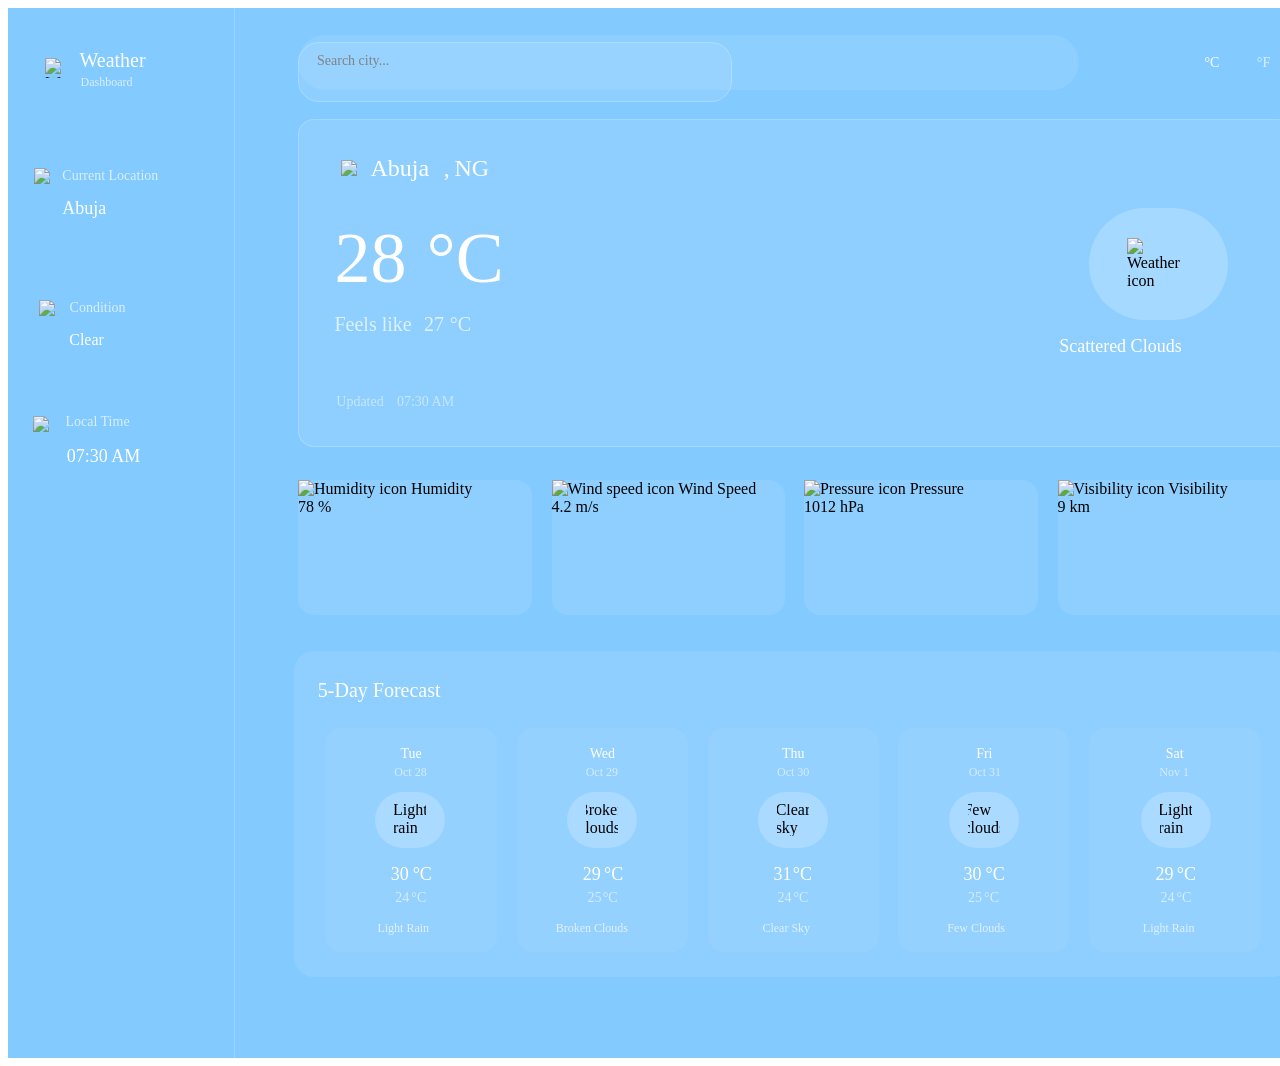
==== Pages/index.html @ b704915d "Remove unused SVG icons and mock API code; update API key comment in configs.js; add requirements.tx" ====
<!DOCTYPE html>
<html lang="en">
  <head>
    <meta charset="UTF-8" />
    <meta name="viewport" content="width=device-width, initial-scale=1.0" />
    <title>Weather Dashboard</title>
    <!-- Shared styles first -->
    <link rel="stylesheet" href="Style/shared.css" />
    <!-- Theme-specific styles -->
    <link rel="stylesheet" href="Style/day.css" />
    <link rel="stylesheet" href="Style/night.css" />
    <!-- Legacy base styles -->
    <link rel="stylesheet" href="style.css" />
  </head>
  <body>
    <!-- DAY THEME (Default)-->
     <div class="day-celsius" style="width: 1680px; height: 1050px; position: relative; background: #82CAFF; overflow: hidden">
  
  <!-- SEARCH BAR -->
  <div id="search-bar" class="search-bar" style="position: absolute; top: 34px; left: 290px; width: 400px; height: 42px; background: rgba(255, 255, 255, 0.10); border-radius: 21px; padding: 8px 16px; border: 1px rgba(255, 255, 255, 0.20) solid;">
    <input id="search-input" type="text" placeholder="Search city..." style="background: transparent; border: none; color: white; font-size: 14px; width: 100%; outline: none; font-family: Inter;" />
  </div>

  <div style="width: 994px; height: 326px; left: 290px; top: 111px; position: absolute; background: rgba(0, 0, 0, 0); border-radius: 21px">
    <div style="width: 994px; height: 326px; left: 0px; top: 0px; position: absolute">
      <div style="width: 994px; height: 326px; left: 0px; top: 0px; position: absolute; background: rgba(255, 255, 255, 0.10); border-radius: 16px; border: 1px rgba(255, 255, 255, 0.20) solid"></div>
    </div>
    <div style="width: 911.79px; height: 260px; left: 41.11px; top: 33px; position: absolute">
      <div style="width: 911.79px; height: 32px; left: 0px; top: 0px; position: absolute">
        <div style="width: 149.47px; height: 32px; left: 34.88px; top: 0px; position: absolute">
          <div id="city" style="width: 78.10px; left: -3.55px; top: 0px; position: absolute; color: white; font-size: 24px; font-family: Inter; font-weight: 400; line-height: 32px; word-wrap: break-word">Abuja</div>
          <div id="country" style="width: 43.20px; left: 80.40px; top: 0px; position: absolute; color: white; font-size: 24px; font-family: Inter; font-weight: 400; line-height: 32px; word-wrap: break-word">NG</div>
          <div style="width: 15.60px; left: 69.70px; top: 0px; position: absolute; color: white; font-size: 24px; font-family: Inter; font-weight: 400; line-height: 32px; word-wrap: break-word">,</div>
        </div>
        <div style="width: 20px; height: 20px; left: -0.11px; top: 6px; position: absolute; overflow: hidden; display: flex; align-items: center; justify-content: center;">
          <img src="assets/icons/sidebar/pin.svg" alt="Location" style="width: 16px; height: 16px; opacity: 0.9;" />
        </div>
      </div>
      <div style="width: 911.79px; height: 152px; left: 0px; top: 56px; position: absolute">
        <div style="width: 184.35px; height: 152px; left: 727.44px; top: 0px; position: absolute">
          <div style="width: 139.51px; height: 112px; left: 22.42px; top: 0px; position: absolute">
            <div style="width: 139.51px; height: 112px; left: 0px; top: 0px; position: absolute; background: rgba(255, 255, 255, 0.20); border-radius: 9999px"></div>
            <div class="condition-icon" style="width: 64px; height: 64px; left: 38px; top: 24px; position: absolute; display: flex; align-items: center; justify-content: center;">
              <img id="weather-icon" src="assets/icons/cloud.svg" alt="Weather icon" />
            </div>
          </div>
          <div style="width: 184.35px; height: 28px; left: 0px; top: 124px; position: absolute">
            <div style="width: 184.35px; height: 28px; left: 0px; top: 0px; position: absolute"></div>
            <div id="condition" style="width: 162.80px; left: -7.40px; top: 0px; position: absolute; color: white; font-size: 18px; font-family: Inter; font-weight: 400; text-transform: capitalize; line-height: 28px; word-wrap: break-word">Scattered clouds</div>
          </div>
        </div>
      </div>
      <div style="width: 911.79px; height: 20px; left: 0px; top: 240px; position: absolute">
        <div id="updated-time" style="width: 69.30px; left: 57.85px; top: 0px; position: absolute; color: rgba(255, 255, 255, 0.50); font-size: 14px; font-family: Inter; font-weight: 400; line-height: 20px; word-wrap: break-word">07:30 AM</div>
        <div style="width: 62.70px; left: -2.85px; top: 0px; position: absolute; color: rgba(255, 255, 255, 0.50); font-size: 14px; font-family: Inter; font-weight: 400; line-height: 20px; word-wrap: break-word">Updated</div>
      </div>
    </div>
  </div>
  <div style="width: 992px; height: 135px; left: 290px; top: 472px; position: absolute">
    <div class="stat-card" style="width: 233.70px; height: 135px; left: 0px; top: 0px; position: absolute; background: rgba(255, 255, 255, 0.10); border-radius: 16px">
      <div class="stat-card__content">
        <div class="stat-card__label">
          <span class="stat-card__icon">
            <img src="assets/icons/droplet.svg" alt="Humidity icon" />
          </span>
          <span class="stat-card__label-text">Humidity</span>
        </div>
        <div class="stat-card__value">
          <span id="humidity" class="stat-card__number">78</span>
          <span class="stat-card__unit">%</span>
        </div>
      </div>
    </div>
    <div class="stat-card" style="width: 233.70px; height: 135px; left: 505.94px; top: 0px; position: absolute; background: rgba(255, 255, 255, 0.10); border-radius: 16px">
      <div class="stat-card__content">
        <div class="stat-card__label">
          <span class="stat-card__icon">
            <img src="assets/icons/gauge.svg" alt="Pressure icon" />
          </span>
          <span class="stat-card__label-text">Pressure</span>
        </div>
        <div class="stat-card__value">
          <span id="pressure" class="stat-card__number">1012</span>
          <span class="stat-card__unit">hPa</span>
        </div>
      </div>
    </div>
    <div class="stat-card" style="width: 233.70px; height: 135px; left: 253.59px; top: 0px; position: absolute; background: rgba(255, 255, 255, 0.10); border-radius: 16px">
      <div class="stat-card__content">
        <div class="stat-card__label">
          <span class="stat-card__icon">
            <img src="assets/icons/wind.svg" alt="Wind speed icon" />
          </span>
          <span class="stat-card__label-text">Wind Speed</span>
        </div>
        <div class="stat-card__value">
          <span id="wind" class="stat-card__number">4.2</span>
          <span class="stat-card__unit">m/s</span>
        </div>
      </div>
    </div>
    <div class="stat-card" style="width: 233.70px; height: 135px; left: 759.54px; top: 0px; position: absolute; background: rgba(255, 255, 255, 0.10); border-radius: 16px">
      <div class="stat-card__content">
        <div class="stat-card__label">
          <span class="stat-card__icon">
            <img src="assets/icons/eye.svg" alt="Visibility icon" />
          </span>
          <span class="stat-card__label-text">Visibility</span>
        </div>
        <div class="stat-card__value">
          <span id="visibility" class="stat-card__number">9</span>
          <span class="stat-card__unit">km</span>
        </div>
      </div>
    </div>
  </div>
  <!-- FORECAST SECTION -->
  <section id="forecast" style="width: 998px; height: 326px; left: 286px; top: 643px; position: absolute; background: rgba(255, 255, 255, 0.10); border-radius: 20px">
    <div style="width: 998px; height: 326px; left: 0px; top: 0px; position: absolute; border-radius: 20px"></div>
    <div style="width: 935.47px; height: 28px; left: 31.27px; top: 25px; position: absolute">
      <div style="width: 163.90px; left: -7.45px; top: 0px; position: absolute; color: white; font-size: 20px; font-family: Inter; font-weight: 400; line-height: 28px; word-wrap: break-word">5-Day Forecast</div>
    </div>
    <div style="width: 935.47px; height: 224px; left: 31.27px; top: 77px; position: absolute">
      <div style="width: 171.34px; height: 224px; left: 0px; top: 0px; position: absolute; background: rgba(0, 0, 0, 0); border-radius: 20px">
        <div style="width: 171.34px; height: 224px; left: 0px; top: 0px; position: absolute; background: rgba(255, 255, 255, 0.05); border-radius: 16px"></div>
        <div style="width: 70.04px; height: 56px; left: 50.03px; top: 64px; position: absolute">
          <div style="width: 70.04px; height: 56px; left: 0px; top: 0px; position: absolute; background: rgba(255, 255, 255, 0.20); border-radius: 9999px"></div>
          <div style="width: 32px; height: 32px; left: 19px; top: 12px; position: absolute; overflow: hidden; display: flex; align-items: center; justify-content: center;">
            <img src="assets/icons/cloud-rain.svg" alt="Light rain icon" class="forecast-icon" />
          </div>
        </div>
        <div style="width: 56.28px; height: 48px; left: 57.53px; top: 132px; position: absolute">
          <div style="width: 45px; height: 20px; left: 5px; top: 28px; position: absolute">
            <div style="width: 20.40px; left: 4.30px; top: 0px; position: absolute; text-align: center; color: rgba(255, 255, 255, 0.60); font-size: 14px; font-family: Inter; font-weight: 400; line-height: 20px; word-wrap: break-word">24</div>
            <div style="width: 19.20px; left: 21.40px; top: 0px; position: absolute; text-align: center; color: rgba(255, 255, 255, 0.60); font-size: 14px; font-family: Inter; font-weight: 400; line-height: 20px; word-wrap: break-word">°C</div>
          </div>
          <div style="width: 45px; height: 28px; left: 5px; top: 0px; position: absolute">
            <div style="width: 28.80px; left: -2.40px; top: 0px; position: absolute; text-align: center; color: white; font-size: 18px; font-family: Inter; font-weight: 400; line-height: 28px; word-wrap: break-word">30</div>
            <div style="width: 25.20px; left: 21.90px; top: 0px; position: absolute; text-align: center; color: white; font-size: 18px; font-family: Inter; font-weight: 400; line-height: 28px; word-wrap: break-word">°C</div>
          </div>
        </div>
        <div style="width: 47.52px; height: 36px; left: 61.28px; top: 16px; position: absolute">
          <div style="width: 38px; height: 20px; left: 5px; top: 0px; position: absolute">
            <div style="width: 30px; left: 4.50px; top: 0px; position: absolute; text-align: center; color: white; font-size: 14px; font-family: Inter; font-weight: 400; line-height: 20px; word-wrap: break-word">Tue</div>
          </div>
          <div style="width: 38px; height: 16px; left: 5px; top: 20px; position: absolute">
            <div style="width: 45.60px; left: -3.80px; top: 0px; position: absolute; text-align: center; color: rgba(255, 255, 255, 0.60); font-size: 12px; font-family: Inter; font-weight: 400; line-height: 16px; word-wrap: break-word">Oct 28</div>
          </div>
        </div>
        <div style="width: 70.04px; height: 16px; left: 50.03px; top: 192px; position: absolute">
          <div style="width: 61.60px; left: -2.80px; top: 0px; position: absolute; text-align: center; color: rgba(255, 255, 255, 0.70); font-size: 12px; font-family: Inter; font-weight: 400; text-transform: capitalize; line-height: 16px; word-wrap: break-word">Light rain</div>
        </div>
      </div>
      <div style="width: 171.34px; height: 224px; left: 191.35px; top: 0px; position: absolute; background: rgba(0, 0, 0, 0); border-radius: 20px">
        <div style="width: 171.34px; height: 224px; left: 0px; top: 0px; position: absolute; background: rgba(255, 255, 255, 0.05); border-radius: 16px"></div>
        <div style="width: 70.04px; height: 56px; left: 50.03px; top: 64px; position: absolute">
          <div style="width: 70.04px; height: 56px; left: 0px; top: 0px; position: absolute; background: rgba(255, 255, 255, 0.20); border-radius: 9999px"></div>
          <div style="width: 32px; height: 32px; left: 19px; top: 12px; position: absolute; overflow: hidden; display: flex; align-items: center; justify-content: center;">
            <img src="assets/icons/cloud.svg" alt="Broken clouds icon" class="forecast-icon" />
          </div>
        </div>
        <div style="width: 55.03px; height: 48px; left: 57.53px; top: 132px; position: absolute">
          <div style="width: 55.03px; height: 48px; left: 0px; top: 0px; position: absolute"></div>
          <div style="width: 44px; height: 20px; left: 6px; top: 28px; position: absolute">
            <div style="width: 44px; height: 20px; left: 0px; top: 0px; position: absolute"></div>
            <div style="width: 20.40px; left: 4.30px; top: 0px; position: absolute; text-align: center; color: rgba(255, 255, 255, 0.60); font-size: 14px; font-family: Inter; font-weight: 400; line-height: 20px; word-wrap: break-word">25</div>
            <div style="width: 19.20px; left: 20.40px; top: 0px; position: absolute; text-align: center; color: rgba(255, 255, 255, 0.60); font-size: 14px; font-family: Inter; font-weight: 400; line-height: 20px; word-wrap: break-word">°C</div>
          </div>
          <div style="width: 44px; height: 28px; left: 6px; top: 0px; position: absolute">
            <div style="width: 44px; height: 28px; left: 0px; top: 0px; position: absolute"></div>
            <div style="width: 27.60px; left: -2.30px; top: 0px; position: absolute; text-align: center; color: white; font-size: 18px; font-family: Inter; font-weight: 400; line-height: 28px; word-wrap: break-word">29</div>
            <div style="width: 25.20px; left: 20.90px; top: 0px; position: absolute; text-align: center; color: white; font-size: 18px; font-family: Inter; font-weight: 400; line-height: 28px; word-wrap: break-word">°C</div>
          </div>
        </div>
        <div style="width: 47.52px; height: 36px; left: 61.28px; top: 16px; position: absolute">
          <div style="width: 47.52px; height: 36px; left: 0px; top: 0px; position: absolute"></div>
          <div style="width: 38px; height: 20px; left: 5px; top: 0px; position: absolute">
            <div style="width: 38px; height: 20px; left: 0px; top: 0px; position: absolute"></div>
            <div style="width: 37.20px; left: 0.90px; top: 0px; position: absolute; text-align: center; color: white; font-size: 14px; font-family: Inter; font-weight: 400; line-height: 20px; word-wrap: break-word">Wed</div>
          </div>
          <div style="width: 38px; height: 16px; left: 5px; top: 20px; position: absolute">
            <div style="width: 38px; height: 16px; left: 0px; top: 0px; position: absolute"></div>
            <div style="width: 45.60px; left: -3.80px; top: 0px; position: absolute; text-align: center; color: rgba(255, 255, 255, 0.60); font-size: 12px; font-family: Inter; font-weight: 400; line-height: 16px; word-wrap: break-word">Oct 29</div>
          </div>
        </div>
        <div style="width: 103.80px; height: 16px; left: 33.77px; top: 192px; position: absolute">
          <div style="width: 91.30px; left: -4.15px; top: 0px; position: absolute; text-align: center; color: rgba(255, 255, 255, 0.70); font-size: 12px; font-family: Inter; font-weight: 400; text-transform: capitalize; line-height: 16px; word-wrap: break-word">Broken clouds</div>
        </div>
      </div>
      <div style="width: 171.34px; height: 224px; left: 382.69px; top: 0px; position: absolute; background: rgba(0, 0, 0, 0); border-radius: 20px">
        <div style="width: 171.34px; height: 224px; left: 0px; top: 0px; position: absolute; background: rgba(255, 255, 255, 0.05); border-radius: 16px"></div>
        <div style="width: 70.04px; height: 56px; left: 50.03px; top: 64px; position: absolute">
          <div style="width: 70.04px; height: 56px; left: 0px; top: 0px; position: absolute; background: rgba(255, 255, 255, 0.20); border-radius: 9999px"></div>
          <div style="width: 32px; height: 32px; left: 19px; top: 12px; position: absolute; overflow: hidden; display: flex; align-items: center; justify-content: center;">
            <img src="assets/icons/sun.svg" alt="Clear sky icon" class="forecast-icon" />
          </div>
        </div>
        <div style="width: 51.28px; height: 48px; left: 60.03px; top: 132px; position: absolute">
          <div style="width: 51.28px; height: 48px; left: 0px; top: 0px; position: absolute"></div>
          <div style="width: 41px; height: 20px; left: 5px; top: 28px; position: absolute">
            <div style="width: 41px; height: 20px; left: 0px; top: 0px; position: absolute"></div>
            <div style="width: 20.40px; left: 1.30px; top: 0px; position: absolute; text-align: center; color: rgba(255, 255, 255, 0.60); font-size: 14px; font-family: Inter; font-weight: 400; line-height: 20px; word-wrap: break-word">24</div>
            <div style="width: 19.20px; left: 18.40px; top: 0px; position: absolute; text-align: center; color: rgba(255, 255, 255, 0.60); font-size: 14px; font-family: Inter; font-weight: 400; line-height: 20px; word-wrap: break-word">°C</div>
          </div>
          <div style="width: 41px; height: 28px; left: 5px; top: 0px; position: absolute">
            <div style="width: 41px; height: 28px; left: 0px; top: 0px; position: absolute"></div>
            <div style="width: 22.80px; left: -1.90px; top: 0px; position: absolute; text-align: center; color: white; font-size: 18px; font-family: Inter; font-weight: 400; line-height: 28px; word-wrap: break-word">31</div>
            <div style="width: 25.20px; left: 16.90px; top: 0px; position: absolute; text-align: center; color: white; font-size: 18px; font-family: Inter; font-weight: 400; line-height: 28px; word-wrap: break-word">°C</div>
          </div>
        </div>
        <div style="width: 67.53px; height: 16px; left: 51.28px; top: 192px; position: absolute">
          <div style="width: 67.53px; height: 16px; left: 0px; top: 0px; position: absolute"></div>
          <div style="width: 59.40px; left: -2.70px; top: 0px; position: absolute; text-align: center; color: rgba(255, 255, 255, 0.70); font-size: 12px; font-family: Inter; font-weight: 400; text-transform: capitalize; line-height: 16px; word-wrap: break-word">Clear sky</div>
        </div>
        <div style="width: 47.52px; height: 36px; left: 61.28px; top: 16px; position: absolute">
          <div style="width: 47.52px; height: 36px; left: 0px; top: 0px; position: absolute"></div>
          <div style="width: 38px; height: 20px; left: 5px; top: 0px; position: absolute">
            <div style="width: 38px; height: 20px; left: 0px; top: 0px; position: absolute"></div>
            <div style="width: 31.20px; left: 3.40px; top: 0px; position: absolute; text-align: center; color: white; font-size: 14px; font-family: Inter; font-weight: 400; line-height: 20px; word-wrap: break-word">Thu</div>
          </div>
          <div style="width: 38px; height: 16px; left: 5px; top: 20px; position: absolute">
            <div style="width: 38px; height: 16px; left: 0px; top: 0px; position: absolute"></div>
            <div style="width: 45.60px; left: -3.80px; top: 0px; position: absolute; text-align: center; color: rgba(255, 255, 255, 0.60); font-size: 12px; font-family: Inter; font-weight: 400; line-height: 16px; word-wrap: break-word">Oct 30</div>
          </div>
        </div>
      </div>
      <div style="width: 171.34px; height: 224px; left: 572.79px; top: 0px; position: absolute; background: rgba(0, 0, 0, 0); border-radius: 20px">
        <div style="width: 171.34px; height: 224px; left: 0px; top: 0px; position: absolute; background: rgba(255, 255, 255, 0.05); border-radius: 16px"></div>
        <div style="width: 70.04px; height: 56px; left: 51.28px; top: 64px; position: absolute">
          <div style="width: 70.04px; height: 56px; left: 0px; top: 0px; position: absolute; background: rgba(255, 255, 255, 0.20); border-radius: 9999px"></div>
          <div style="width: 32px; height: 32px; left: 19px; top: 12px; position: absolute; overflow: hidden; display: flex; align-items: center; justify-content: center;">
            <img src="assets/icons/cloud-sun.svg" alt="Few clouds icon" class="forecast-icon" />
          </div>
        </div>
        <div style="width: 56.28px; height: 48px; left: 57.53px; top: 132px; position: absolute">
          <div style="width: 45px; height: 20px; left: 5px; top: 28px; position: absolute">
            <div style="width: 19.20px; left: 21.40px; top: 0px; position: absolute; text-align: center; color: rgba(255, 255, 255, 0.60); font-size: 14px; font-family: Inter; font-weight: 400; line-height: 20px; word-wrap: break-word">°C</div>
            <div style="width: 20.40px; left: 4.30px; top: 0px; position: absolute; text-align: center; color: rgba(255, 255, 255, 0.60); font-size: 14px; font-family: Inter; font-weight: 400; line-height: 20px; word-wrap: break-word">25</div>
          </div>
          <div style="width: 45px; height: 28px; left: 5px; top: 0px; position: absolute">
            <div style="width: 45px; height: 28px; left: 0px; top: 0px; position: absolute"></div>
            <div style="width: 25.20px; left: 21.90px; top: 0px; position: absolute; text-align: center; color: white; font-size: 18px; font-family: Inter; font-weight: 400; line-height: 28px; word-wrap: break-word">°C</div>
            <div style="width: 28.80px; left: -2.40px; top: 0px; position: absolute; text-align: center; color: white; font-size: 18px; font-family: Inter; font-weight: 400; line-height: 28px; word-wrap: break-word">30</div>
          </div>
        </div>
        <div style="width: 45.02px; height: 36px; left: 63.78px; top: 16px; position: absolute">
          <div style="width: 45.02px; height: 36px; left: 0px; top: 0px; position: absolute"></div>
          <div style="width: 36px; height: 20px; left: 5px; top: 0px; position: absolute">
            <div style="width: 36px; height: 20px; left: 0px; top: 0px; position: absolute"></div>
            <div style="width: 20.40px; left: 7.30px; top: 0px; position: absolute; text-align: center; color: white; font-size: 14px; font-family: Inter; font-weight: 400; line-height: 20px; word-wrap: break-word">Fri</div>
          </div>
          <div style="width: 36px; height: 16px; left: 5px; top: 20px; position: absolute">
            <div style="width: 36px; height: 16px; left: 0px; top: 0px; position: absolute"></div>
            <div style="width: 43.20px; left: -3.60px; top: 0px; position: absolute; text-align: center; color: rgba(255, 255, 255, 0.60); font-size: 12px; font-family: Inter; font-weight: 400; line-height: 16px; word-wrap: break-word">Oct 31</div>
          </div>
        </div>
        <div style="width: 82.54px; height: 16px; left: 45.02px; top: 192px; position: absolute">
          <div style="width: 82.54px; height: 16px; left: 0px; top: 0px; position: absolute"></div>
          <div style="width: 72.60px; left: -3.30px; top: 0px; position: absolute; text-align: center; color: rgba(255, 255, 255, 0.70); font-size: 12px; font-family: Inter; font-weight: 400; text-transform: capitalize; line-height: 16px; word-wrap: break-word">Few clouds</div>
        </div>
      </div>
      <div style="width: 171.34px; height: 224px; left: 764.13px; top: 0px; position: absolute; background: rgba(0, 0, 0, 0); border-radius: 20px">
        <div style="width: 171.34px; height: 224px; left: 0px; top: 0px; position: absolute; background: rgba(255, 255, 255, 0.05); border-radius: 16px"></div>
        <div style="width: 70.04px; height: 56px; left: 51.28px; top: 64px; position: absolute">
          <div style="width: 70.04px; height: 56px; left: 0px; top: 0px; position: absolute; background: rgba(255, 255, 255, 0.20); border-radius: 9999px"></div>
          <div style="width: 32px; height: 32px; left: 19px; top: 12px; position: absolute; overflow: hidden; display: flex; align-items: center; justify-content: center;">
            <img src="assets/icons/cloud-rain.svg" alt="Light rain icon" class="forecast-icon" />
          </div>
        </div>
        <div style="width: 55.03px; height: 48px; left: 57.53px; top: 132px; position: absolute">
          <div style="width: 55.03px; height: 48px; left: 0px; top: 0px; position: absolute"></div>
          <div style="width: 44px; height: 20px; left: 6px; top: 28px; position: absolute">
            <div style="width: 44px; height: 20px; left: 0px; top: 0px; position: absolute"></div>
            <div style="width: 20.40px; left: 4.30px; top: 0px; position: absolute; text-align: center; color: rgba(255, 255, 255, 0.60); font-size: 14px; font-family: Inter; font-weight: 400; line-height: 20px; word-wrap: break-word">24</div>
            <div style="width: 19.20px; left: 21.40px; top: 0px; position: absolute; text-align: center; color: rgba(255, 255, 255, 0.60); font-size: 14px; font-family: Inter; font-weight: 400; line-height: 20px; word-wrap: break-word">°C</div>
          </div>
          <div style="width: 44px; height: 28px; left: 6px; top: 0px; position: absolute">
            <div style="width: 44px; height: 28px; left: 0px; top: 0px; position: absolute"></div>
            <div style="width: 27.60px; left: -2.30px; top: 0px; position: absolute; text-align: center; color: white; font-size: 18px; font-family: Inter; font-weight: 400; line-height: 28px; word-wrap: break-word">29</div>
            <div style="width: 25.20px; left: 20.90px; top: 0px; position: absolute; text-align: center; color: white; font-size: 18px; font-family: Inter; font-weight: 400; line-height: 28px; word-wrap: break-word">°C</div>
          </div>
        </div>
        <div style="width: 38.77px; height: 36px; left: 66.28px; top: 16px; position: absolute">
          <div style="width: 38.77px; height: 36px; left: 0px; top: 0px; position: absolute"></div>
          <div style="width: 31px; height: 20px; left: 3px; top: 0px; position: absolute">
            <div style="width: 26.40px; left: 2.80px; top: 0px; position: absolute; text-align: center; color: white; font-size: 14px; font-family: Inter; font-weight: 400; line-height: 20px; word-wrap: break-word">Sat</div>
          </div>
          <div style="width: 31px; height: 16px; left: 3px; top: 20px; position: absolute">
            <div style="width: 37.20px; left: -3.10px; top: 0px; position: absolute; text-align: center; color: rgba(255, 255, 255, 0.60); font-size: 12px; font-family: Inter; font-weight: 400; line-height: 16px; word-wrap: break-word">Nov 1</div>
          </div>
        </div>
        <div style="width: 70.04px; height: 16px; left: 51.28px; top: 192px; position: absolute">
          <div style="width: 70.04px; height: 16px; left: 0px; top: 0px; position: absolute"></div>
          <div style="width: 61.60px; left: -2.80px; top: 0px; position: absolute; text-align: center; color: rgba(255, 255, 255, 0.70); font-size: 12px; font-family: Inter; font-weight: 400; text-transform: capitalize; line-height: 16px; word-wrap: break-word">Light rain</div>
        </div>
      </div>
    </div>
  </section>
  <div style="width: 220.47px; height: 108px; left: 331.11px; top: 222px; position: absolute">
    <div style="width: 220.47px; height: 28px; left: 0px; top: 80px; position: absolute">
      <div id="feels-like" style="width: 25.20px; left: 84.89px; top: 0px; position: absolute; color: rgba(255, 255, 255, 0.70); font-size: 20px; font-family: Inter; font-weight: 400; line-height: 28px; word-wrap: break-word">27</div>
      <div style="width: 102.30px; left: -4.65px; top: 0px; position: absolute; color: rgba(255, 255, 255, 0.70); font-size: 20px; font-family: Inter; font-weight: 400; line-height: 28px; word-wrap: break-word">Feels like</div>
      <div style="width: 28.80px; left: 110.60px; top: 0px; position: absolute; color: rgba(255, 255, 255, 0.70); font-size: 20px; font-family: Inter; font-weight: 400; line-height: 28px; word-wrap: break-word">°C</div>
    </div>
    <div style="width: 220.47px; height: 72px; left: 0px; top: 0px; position: absolute">
      <div style="width: 93.50px; left: 87.75px; top: -8px; position: absolute; color: white; font-size: 72px; font-family: Inter; font-weight: 400; line-height: 72px; word-wrap: break-word">°C</div>
      <div id="temperature" style="width: 101.20px; left: -4.60px; top: -8px; position: absolute; color: white; font-size: 72px; font-family: Inter; font-weight: 400; line-height: 72px; word-wrap: break-word">28</div>
    </div>
  </div>
  <div style="width: 109px; height: 42px; left: 1175px; top: 34px; position: absolute; background: rgba(0, 0, 0, 0); border-radius: 17px">
    <div id="celsius-btn" style="width: 48px; height: 32px; left: 5px; top: 5px; position: absolute; cursor: pointer;">
      <div style="width: 19.20px; left: 14.40px; top: 6px; position: absolute; text-align: center; color: white; font-size: 14px; font-family: Inter; font-weight: 400; line-height: 20px; word-wrap: break-word">°C</div>
    </div>
    <div id="fahrenheit-btn" style="width: 47px; height: 32px; left: 57px; top: 5px; position: absolute; cursor: pointer;">
      <div style="width: 18px; left: 14.50px; top: 6px; position: absolute; text-align: center; color: rgba(255, 255, 255, 0.70); font-size: 14px; font-family: Inter; font-weight: 400; line-height: 20px; word-wrap: break-word">°F</div>
    </div>
  </div>
  <div style="width: 55.31px; height: 781.27px; left: 1071.27px; top: 27px; position: absolute; transform: rotate(90deg); transform-origin: top left; background: rgba(255, 255, 255, 0.09); border-radius: 36px"></div>
  <div style="width: 226px; height: 982px; left: 0px; top: 0px; position: absolute">
    <div style="width: 0.99px; height: 1534px; left: 226px; top: 0px; position: absolute; background: rgba(255, 255, 255, 0.20)"></div>
    <div style="width: 226px; height: 923px; left: 0px; top: 0px; position: absolute">
      <div style="width: 226px; height: 923px; left: 0px; top: 0px; position: absolute"></div>
      <div style="width: 182.74px; height: 44px; left: 29.74px; top: 38px; position: absolute">
        <div style="width: 182.74px; height: 44px; left: 0px; top: 0px; position: absolute">
          <div style="width: 35.31px; height: 40px; left: 0px; top: 2px; position: absolute; display: flex; align-items: center; justify-content: center;">
            <img src="assets/icons/sidebar/cloud.svg" alt="Weather" style="width: 20px; height: 20px; opacity: 0.9;" />
          </div>
          <div style="width: 73.27px; height: 44px; left: 45.91px; top: 0px; position: absolute">
            <div style="width: 73.27px; height: 16px; left: 0px; top: 28px; position: absolute">
              <div style="width: 68.20px; left: -3.10px; top: 0px; position: absolute; color: rgba(255, 255, 255, 0.70); font-size: 12px; font-family: Inter; font-weight: 400; line-height: 16px; word-wrap: break-word">Dashboard</div>
            </div>
            <div style="width: 73.27px; height: 28px; left: 0px; top: 0px; position: absolute">
              <div style="width: 91.30px; left: -4.15px; top: 0px; position: absolute; color: white; font-size: 20px; font-family: Inter; font-weight: 400; line-height: 28px; word-wrap: break-word">Weather</div>
            </div>
          </div>
        </div>
      </div>
      <div style="width: 182.74px; height: 56px; left: 43.61px; top: 290px; position: absolute">
        <div style="width: 182.74px; height: 28px; left: 0px; top: 28px; position: absolute">
          <div id="side-condition" style="width: 55.20px; left: 17.62px; top: 0px; position: absolute; color: white; font-size: 16px; font-family: Inter; font-weight: 400; line-height: 28px; word-wrap: break-word">Clear</div>
        </div>
        <div style="width: 182.74px; height: 20px; left: 0px; top: 0px; position: absolute">
          <div style="width: 16px; height: 16px; left: -13px; top: 2px; position: absolute; overflow: hidden; display: flex; align-items: center; justify-content: center;">
            <img src="assets/icons/sidebar/cloud.svg" alt="Condition" style="width: 16px; height: 16px; object-fit: contain; opacity: 0.9;" />
          </div>
          <div style="width: 56.50px; height: 20px; left: 21.19px; top: 0px; position: absolute">
            <div style="width: 70.40px; left: -3.20px; top: 0px; position: absolute; color: rgba(255, 255, 255, 0.70); font-size: 14px; font-family: Inter; font-weight: 400; line-height: 20px; word-wrap: break-word">Condition</div>
          </div>
        </div>
      </div>
      <div style="width: 182.74px; height: 56px; left: 26.76px; top: 406px; position: absolute">
        <div style="width: 182.74px; height: 20px; left: 0px; top: 0px; position: absolute">
          <div style="width: 64.45px; height: 20px; left: 34.32px; top: -2px; position: absolute">
            <div style="width: 80.30px; left: -3.65px; top: 0px; position: absolute; color: rgba(255, 255, 255, 0.70); font-size: 14px; font-family: Inter; font-weight: 400; line-height: 20px; word-wrap: break-word">Local Time</div>
          </div>
          <div style="width: 16px; height: 16px; left: -1.38px; top: 2px; position: absolute; overflow: hidden; display: flex; align-items: center; justify-content: center;">
            <img src="assets/icons/sidebar/clock.svg" alt="Local time" style="width: 16px; height: 16px; object-fit: contain; opacity: 0.9;" />
          </div>
        </div>
        <div style="width: 182.74px; height: 28px; left: 14.50px; top: 28px; position: absolute">
          <div id="local-time" style="width: 91.30px; left: 17.62px; top: 0px; position: absolute; color: white; font-size: 18px; font-family: Inter; font-weight: 400; line-height: 28px; word-wrap: break-word">07:30 AM</div>
        </div>
      </div>
      <div style="width: 182.74px; height: 56px; left: 38.66px; top: 158px; position: absolute">
        <div style="width: 182.74px; height: 20px; left: 0px; top: 0px; position: absolute">
          <div style="width: 97.99px; height: 20px; left: 21.19px; top: 0px; position: absolute">
            <div style="width: 122.10px; left: -5.55px; top: 0px; position: absolute; color: rgba(255, 255, 255, 0.70); font-size: 14px; font-family: Inter; font-weight: 400; line-height: 20px; word-wrap: break-word">Current Location</div>
          </div>
          <div style="width: 16px; height: 16px; left: -13px; top: 2px; position: absolute; overflow: hidden; display: flex; align-items: center; justify-content: center;">
            <img src="assets/icons/sidebar/pin.svg" alt="Location" style="width: 16px; height: 16px; object-fit: contain; opacity: 0.9;" />
          </div>
        </div>
        <div style="width: 182.74px; height: 28px; left: 0px; top: 28px; position: absolute">
          <div style="width: 58.30px; left: 15.62px; top: 0px; position: absolute; color: white; font-size: 18px; font-family: Inter; font-weight: 400; line-height: 28px; word-wrap: break-word">Abuja</div>
        </div>
      </div>
    </div>
  </div>
</div>

  <!-- Main Application Script -->
  <script type="module" src="js/script.js"></script>
  </body>
</html>
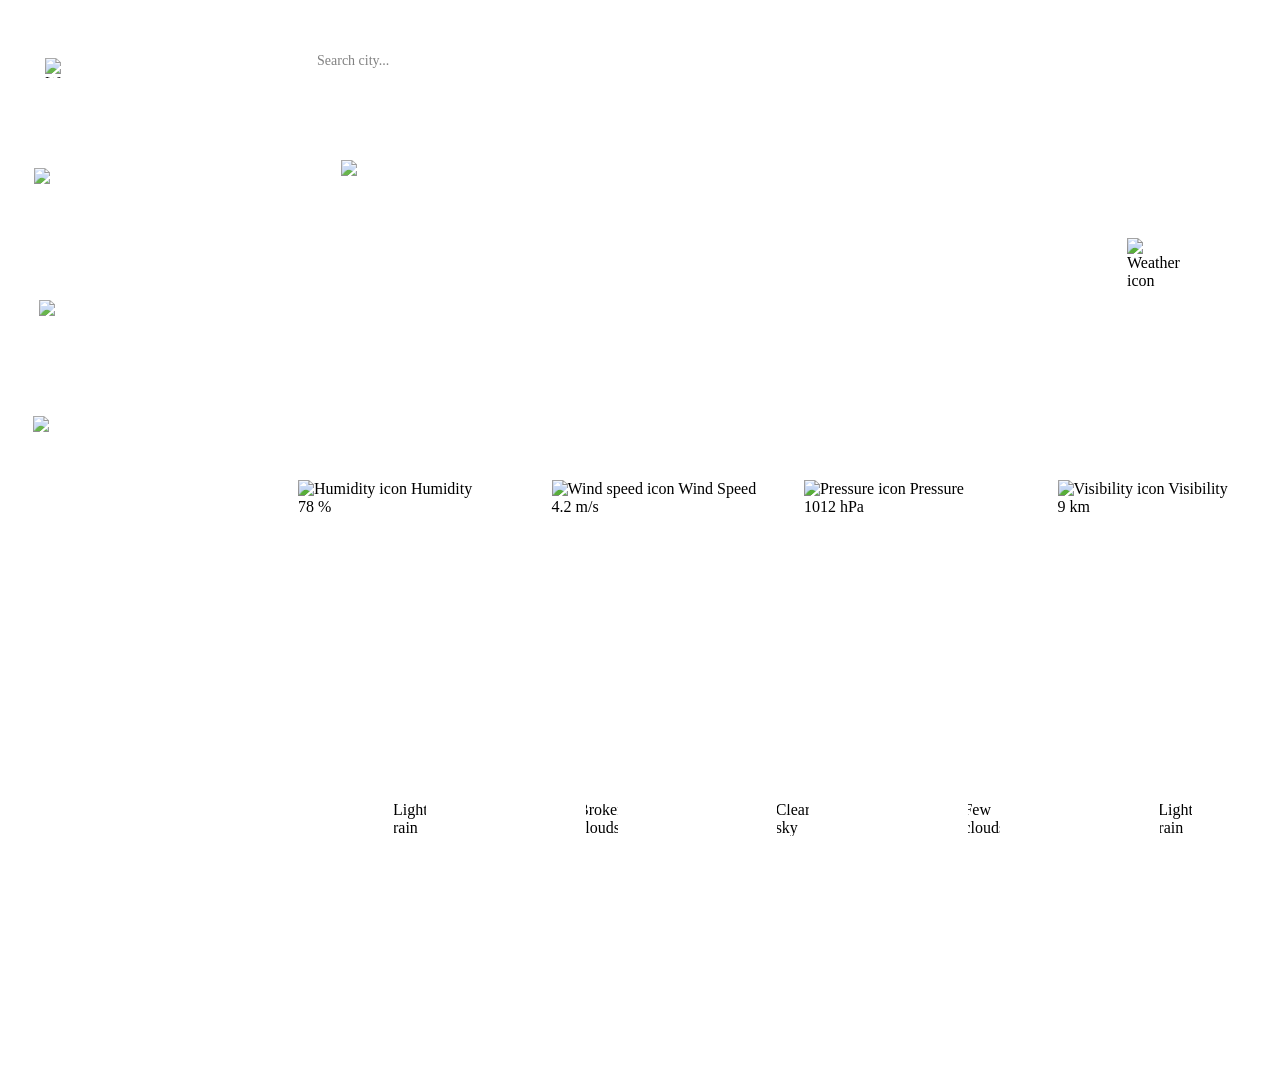
==== commit 97f6c21d: "Improve security and fix display issues on the website Enhance server-side security by implementing " ====
--- a/Pages/index.html
+++ b/Pages/index.html
@@ -9,12 +9,10 @@
     <!-- Theme-specific styles -->
     <link rel="stylesheet" href="Style/day.css" />
     <link rel="stylesheet" href="Style/night.css" />
-    <!-- Legacy base styles -->
-    <link rel="stylesheet" href="style.css" />
   </head>
   <body>
     <!-- DAY THEME (Default)-->
-     <div class="day-celsius" style="width: 1680px; height: 1050px; position: relative; background: #82CAFF; overflow: hidden">
+     <div class="day-celsius" style="width: 1680px; height: 1050px; position: relative; overflow: hidden">
   
   <!-- SEARCH BAR -->
   <div id="search-bar" class="search-bar" style="position: absolute; top: 34px; left: 290px; width: 400px; height: 42px; background: rgba(255, 255, 255, 0.10); border-radius: 21px; padding: 8px 16px; border: 1px rgba(255, 255, 255, 0.20) solid;">
